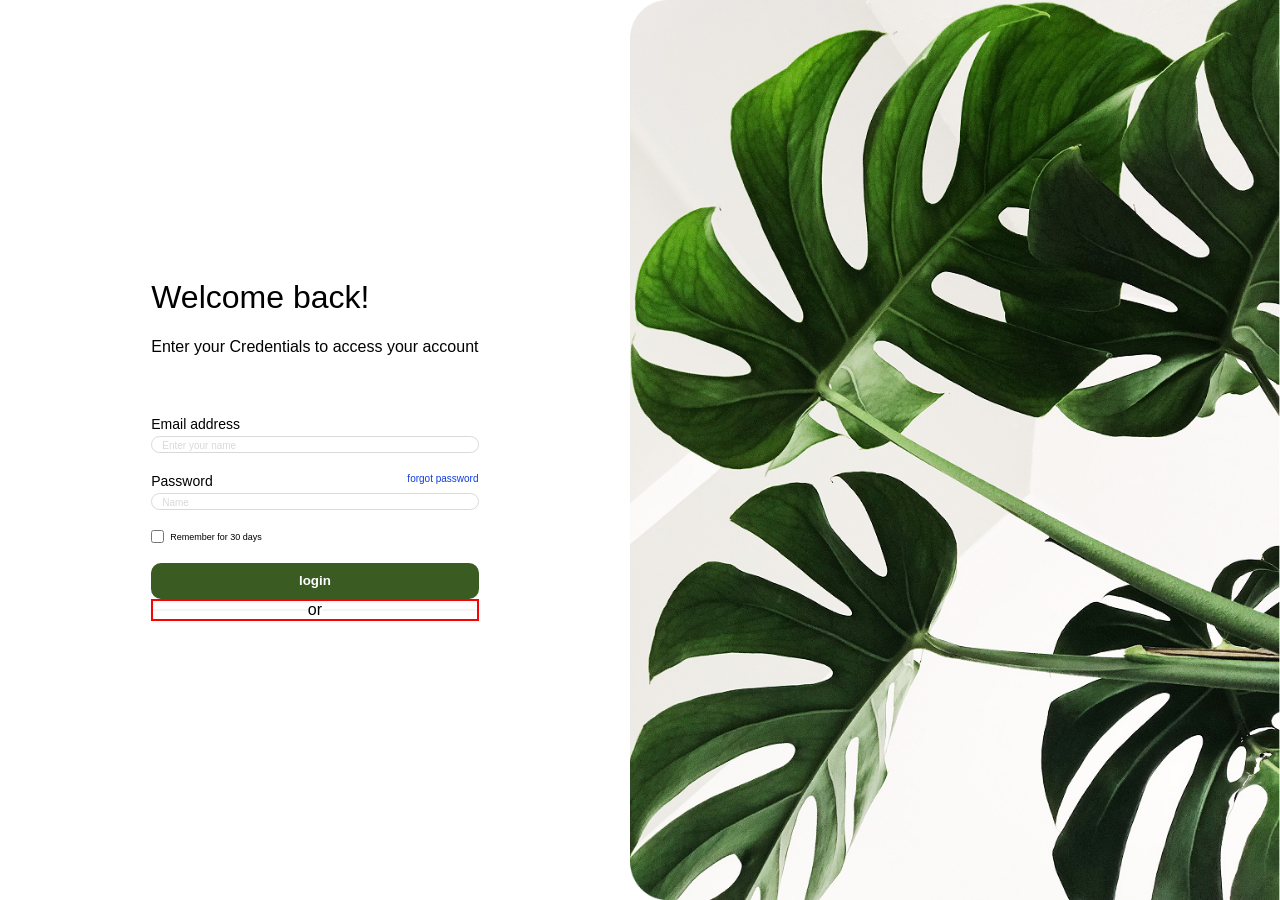
==== signin/index.html @ 813fd1f4 "feat:creat the initial structura of the project" ====
<!DOCTYPE html>
<html lang="pt-br">
  <head>
    <meta charset="UTF-8" />
    <meta name="viewport" content="width=device-width, initial-scale=1.0" />
    <title>Sing In</title>
    <link rel="stylesheet" href="./style.css" />
  <script>
    // Seleciona o formulário
const form = document.querySelector("form");

// Captura o evento de envio
form.addEventListener("submit", async (event) => {
  event.preventDefault(); // Evita o recarregamento da página

  // Pega os valores dos campos
  const email = document.querySelector("#email").value.trim();
  const password = document.querySelector("#password").value.trim();

  // Validação simples
  if (!email || !password) {
    alert("Please fill in both fields.");
    return;
  }

  try {
    // Envia os dados para o backend (ajuste a URL conforme seu servidor)
    const response = await fetch("http://localhost:8080", {
      method: "POST",
      headers: {
        "Content-Type": "application/json",
      },
      body: JSON.stringify({ email, password }),
    });

    // Lê a resposta como JSON
    const data = await response.json();

    // Trata a resposta
    if (response.ok) {
      alert("✅ Login successful!");
      console.log("User data:", data);

      // Exemplo: salvar token no localStorage
      if (data.token) {
        localStorage.setItem("token", data.token);
      }

      // Redirecionar para outra página
      window.location.href = "/dashboard.html";
    } else {
      // Mostra mensagem de erro vinda do backend
      alert(`❌ Error: ${data.message || "Invalid credentials"}`);
    }
  } catch (error) {
    console.error("Error connecting to server:", error);
    alert("⚠️ Server error. Please try again later.");
  }
});
  </script>
  </head>
  <body>
    <main>
      <section>
        <div class="form-container">
          <h1>Welcome back!</h1>
          <p>Enter your Credentials to access your account</p>
          <form action="" method="post">
            <fieldset>
              <label for="email">Email address</label>
              <input
                placeholder="Enter your name"
                type="email"
                name="email"
                id="email"
              />
            </fieldset>

            <fieldset>
              <div class="title-wrapper">
                <label for="password">Password</label>
                <a href="">forgot password</a>
              </div>
              <input
                placeholder="Name"
                type="password"
                name="password"
                id="password"
              />
            </fieldset>

            <fieldset class="checkbox">
              <input type="checkbox" name="remember" id="remember" />
              <label for="remember">Remember for 30 days</label>
            </fieldset>

            <button type="submit">login</button>
          </form>

          <div class="divider">
            <div class="line"></div>
            <p>or</p>
            <div class="line"></div>
          </div>
        </div>
      </section>
      <img
        src="../assets/img/costela_de_adao.png"
        alt="Foto de uma planta costela de adao"
      />
    </main>
  </body>
</html>
---- signin/style.css ----
@import url("../styles/global.css");

main{
    width: 100vw;
    height: 100vh;
    
    display: flex;   
}
section{
    width: 49.2%;

    display: flex;
    flex-direction: column;
    align-items: center;
    justify-content: center;
  
}

.form-container > p{
    font-size: 16px;
    font-weight: 500;
    margin-top: 22px;
    color: var(--black);

}

h1{
    font-size: 32px;
    font-weight: 500;
    font-style: normal;
    color: var(--black);
}

form{
    display: flex;
    flex-direction: column;
    gap: 20px;
    margin-top: 60px;
    
    
}

fieldset{
    display: flex;
    flex-direction: column;
    gap: 4px;
}

.checkbox{
    flex-direction: row;
    gap: 6px;
    justify-content: flex-start;
    align-items: center;
}

.checkbox > label{
    font-size: 9px;
}

button{
    height: 35.4px;
    background-color: var(--green);
    color: var(--white);
    border-radius: 10px;
    font-weight: 700;
    font-style: normal;
}

.title-wrapper{
display: flex;
justify-content: space-between;

}

img{
    width: 50.8%;
}

label {
    font-size: 14px;
    font-weight: 500;
    color: var(--black);
}

input[ type = "password"], input[type = "email"]{
    border: 1px solid var(--gray);
    border-radius: 10px;
}

input::placeholder{
    font-size: 10px;
    font-weight: 500;
    color: var(--gray);
    padding: 8.5px 10px;
}

a{
    font-size: 10px;
    font-weight: 500;
    color: var(--blue);
}

.divider{
    width: 100%;
    display: flex;
    justify-content: center;
    align-items: center;
    border: 2px solid red;
}

.line{
    width: 100%;
    height: 2px;
    background-color: var(--border-gray);
}
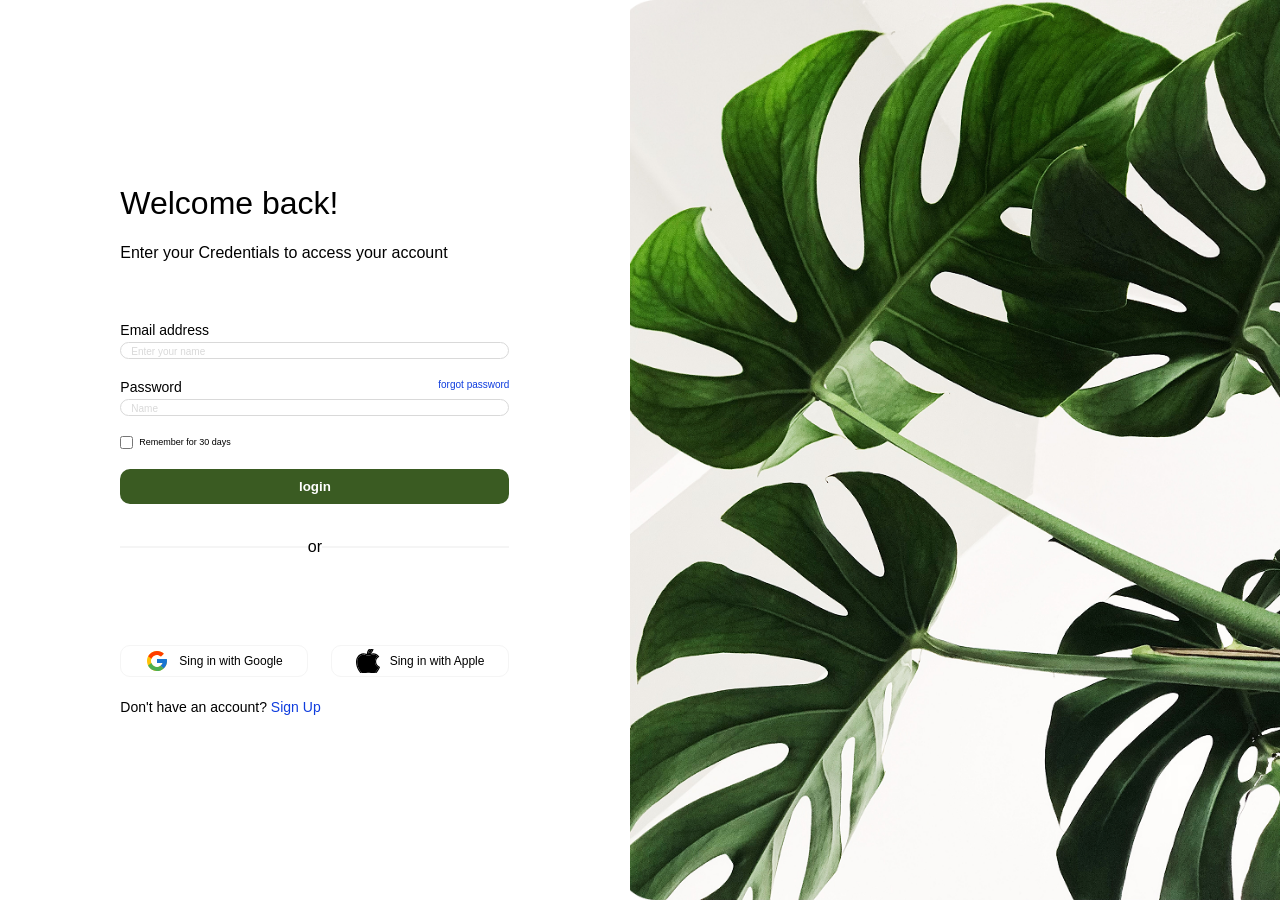
==== commit 84c1dee2: "feat:finalization of the login and registration pages" ====
--- a/signin/index.html
+++ b/signin/index.html
@@ -102,6 +102,17 @@
             <p>or</p>
             <div class="line"></div>
           </div>
+          <div class="sso-container">
+            <button>
+              <img src="../assets/icons/icon_google.svg" alt="logo google">
+              <p>Sing in with Google</p>
+            </button>
+            <button>
+              <img src="../assets/icons/icon_apple.svg" alt="logo apple">
+              <p>Sing in with Apple</p>
+            </button>
+          </div>
+          <p class="redirect-sign-up">Don't have an account?  <a href="../signup/index.html">Sign Up</a></p>
         </div>
       </section>
       <img
--- a/signin/style.css
+++ b/signin/style.css
@@ -57,7 +57,7 @@
     font-size: 9px;
 }
 
-button{
+form button {
     height: 35.4px;
     background-color: var(--green);
     color: var(--white);
@@ -74,6 +74,7 @@
 
 img{
     width: 50.8%;
+    object-fit: cover;
 }
 
 label {
@@ -105,11 +106,54 @@
     display: flex;
     justify-content: center;
     align-items: center;
-    border: 2px solid red;
+    margin-top: 34px;
 }
 
 .line{
     width: 100%;
     height: 2px;
     background-color: var(--border-gray);
+}
+.sso-container {
+    display: flex;
+    justify-content: center;
+    align-items: center;
+    gap: 23px;
+    margin-top: 89px;
+}
+
+
+.sso-container img {
+    width: 24px;
+    height: 24px;
+}
+
+.sso-container button {
+    height: 32px;
+    gap: 10px;
+    padding: 4px 24px;
+    border: 1px solid var(--border-gray);
+    border-radius: 10px;
+
+    display: flex;
+    align-items: center;
+    justify-content: center;
+}
+
+.sso-container p {
+    font-size: 12px;
+    font-weight: 400;
+    font-family: "Poppins", sans-serif;
+}
+
+.redirect-sign-up {
+    font-size: 14px !important;
+    color: var(--black);
+   justify-self: center;
+   margin-top: 22px;
+}
+
+.redirect-sign-up a {
+    font-size: 14px;
+    color: var(--blue);
 }
